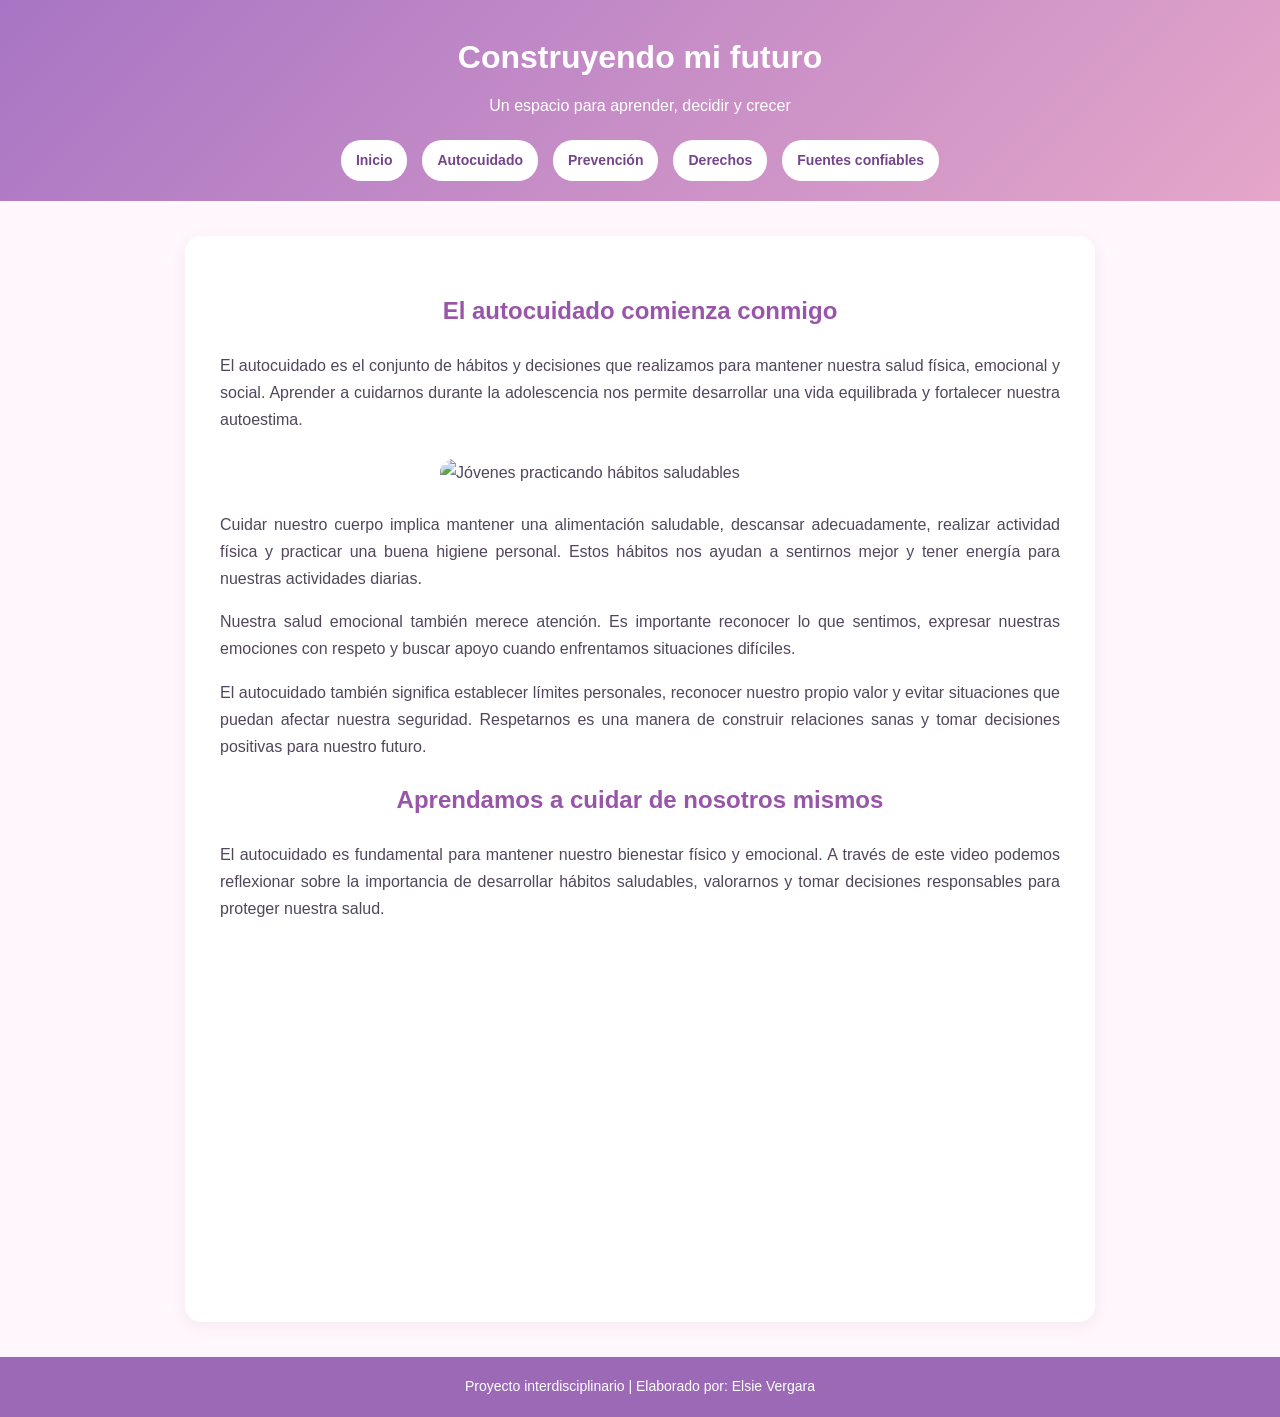
==== autocuidado.html @ 2d8de103 "Add files via upload" ====
<!DOCTYPE html>
<html lang="es">

<head>
    <meta charset="UTF-8">
    <meta name="viewport" content="width=device-width, initial-scale=1.0">
    <title>Autocuidado | Construyendo mi futuro</title>
    <link rel="stylesheet" href="estilos.css">
</head>

<body>

    <!-- ENCABEZADO -->
    <header>
        <h1>Construyendo mi futuro</h1>
        <p>Un espacio para aprender, decidir y crecer</p>

        <nav>
            <a href="index.html">Inicio</a>
            <a href="autocuidado.html">Autocuidado</a>
            <a href="prevencion.html">Prevención</a>
            <a href="derechos.html">Derechos</a>
            <a href="fuentes.html">Fuentes confiables</a>
        </nav>
    </header>

    <main>

        <section>

            <h2>El autocuidado comienza conmigo</h2>

            <p>
                El autocuidado es el conjunto de hábitos y
                decisiones que realizamos para mantener
                nuestra salud física, emocional y social.
                Aprender a cuidarnos durante la adolescencia
                nos permite desarrollar una vida equilibrada
                y fortalecer nuestra autoestima.
            </p>

            <img src="imagenes bonitas/autocuidado.jpg"
                 alt="Jóvenes practicando hábitos saludables"
                 width="400">

            <p>
                Cuidar nuestro cuerpo implica mantener
                una alimentación saludable, descansar
                adecuadamente, realizar actividad física
                y practicar una buena higiene personal.
                Estos hábitos nos ayudan a sentirnos
                mejor y tener energía para nuestras
                actividades diarias.
            </p>

            <p>
                Nuestra salud emocional también merece
                atención. Es importante reconocer lo
                que sentimos, expresar nuestras emociones
                con respeto y buscar apoyo cuando
                enfrentamos situaciones difíciles.
            </p>

            <p>
                El autocuidado también significa establecer
                límites personales, reconocer nuestro
                propio valor y evitar situaciones que
                puedan afectar nuestra seguridad.
                Respetarnos es una manera de construir
                relaciones sanas y tomar decisiones
                positivas para nuestro futuro.
            </p>

            
<h2>Aprendamos a cuidar de nosotros mismos</h2>

<p>
    El autocuidado es fundamental para mantener
    nuestro bienestar físico y emocional.
    A través de este video podemos reflexionar
    sobre la importancia de desarrollar hábitos
    saludables, valorarnos y tomar decisiones
    responsables para proteger nuestra salud.
</p>

<div class="video-contenedor">

    <iframe
        width="560"
        height="315"
        src="https://www.youtube.com/embed/YVZ8GIM2FG0"
        title="Video educativo sobre el autocuidado"
        allow="accelerometer; autoplay; clipboard-write; encrypted-media; gyroscope; picture-in-picture; web-share"
        referrerpolicy="strict-origin-when-cross-origin"
        allowfullscreen>
    </iframe>

</div>


        </section>

    </main>

    <footer>
        <p>
            Proyecto interdisciplinario |
            Elaborado por: Elsie Vergara
        </p>
    </footer>

</body>
</html>
---- estilos.css ----
* {
    box-sizing: border-box;
}

body {
    margin: 0;
    font-family: Arial, sans-serif;
    background-color: #fff7fc;
    color: #51465b;
    line-height: 1.7;
}


header {
    background: linear-gradient(135deg, #a875c4, #e5a6c9);
    color: white;
    text-align: center;
    padding: 30px 20px 20px;
}

header h1 {
    margin: 0;
    font-size: 32px;
}

header p {
    text-align: center;
    margin: 8px 0 20px;
}

nav {
    display: flex;
    justify-content: center;
    flex-wrap: wrap;
    gap: 15px;
}

nav a {
    color: #74458b;
    background-color: white;
    padding: 9px 15px;
    border-radius: 20px;
    text-decoration: none;
    font-weight: bold;
    font-size: 14px;
}

nav a:hover {
    background-color: #f5e4f4;
}


main {
    max-width: 950px;
    margin: 35px auto;
    padding: 0 20px;
}

section {
    background-color: white;
    padding: 35px;
    margin-bottom: 25px;
    border-radius: 16px;
    box-shadow: 0 4px 15px rgba(120, 75, 130, 0.08);
}

h2 {
    color: #9955a9;
    text-align: center;
}

p {
    font-size: 16px;
    text-align: justify;
}

section img {
    display: block;
    max-width: 100%;
    height: auto;
    margin: 25px auto;
    border-radius: 14px;
}


main a {
    color: #9853a6;
    font-weight: bold;
}

main a:hover {
    color: #6b347a;
}


.video-contenedor {
    display: flex;
    justify-content: center;
    margin: 25px 0;
}

.video-contenedor iframe {
    max-width: 100%;
    border: none;
    border-radius: 12px;
}


footer {
    background-color: #9b69b5;
    color: white;
    text-align: center;
    padding: 18px;
}

footer p {
    text-align: center;
    margin: 0;
    font-size: 14px;
}


@media (max-width: 600px) {
    header h1 {
        font-size: 25px;
    }

    nav {
        gap: 8px;
    }

    nav a {
        font-size: 12px;
        padding: 8px 10px;
    }

    section {
        padding: 22px;
    }

    h2 {
        font-size: 23px;
    }
}
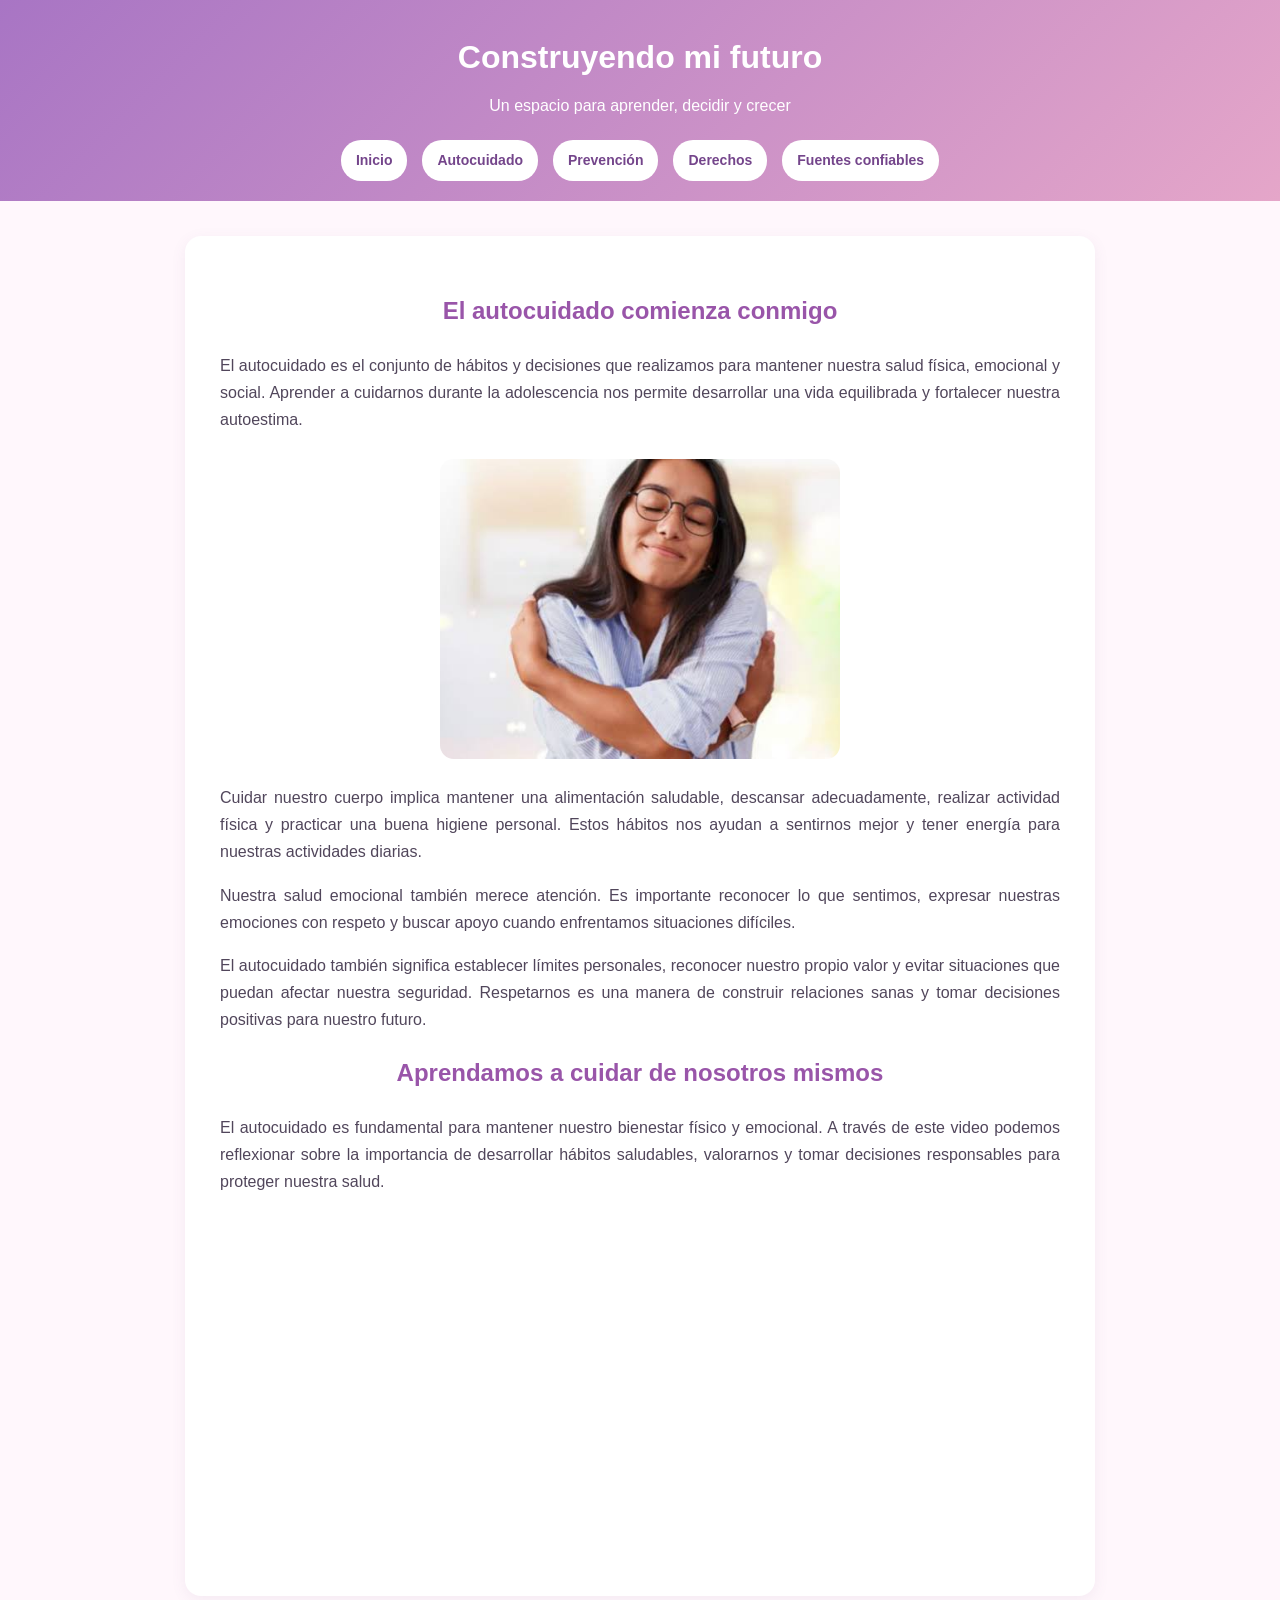
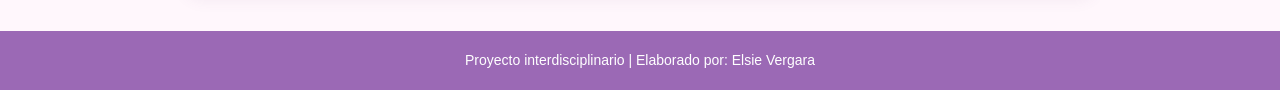
==== commit 8b6c3ceb: "Fix HTML structure and update image path" ====
--- a/autocuidado.html
+++ b/autocuidado.html
@@ -10,7 +10,6 @@
 
 <body>
 
-    <!-- ENCABEZADO -->
     <header>
         <h1>Construyendo mi futuro</h1>
         <p>Un espacio para aprender, decidir y crecer</p>
@@ -39,7 +38,7 @@
                 y fortalecer nuestra autoestima.
             </p>
 
-            <img src="imagenes bonitas/autocuidado.jpg"
+            <img src="imagen/autocuidado.jpg"
                  alt="Jóvenes practicando hábitos saludables"
                  width="400">
 
